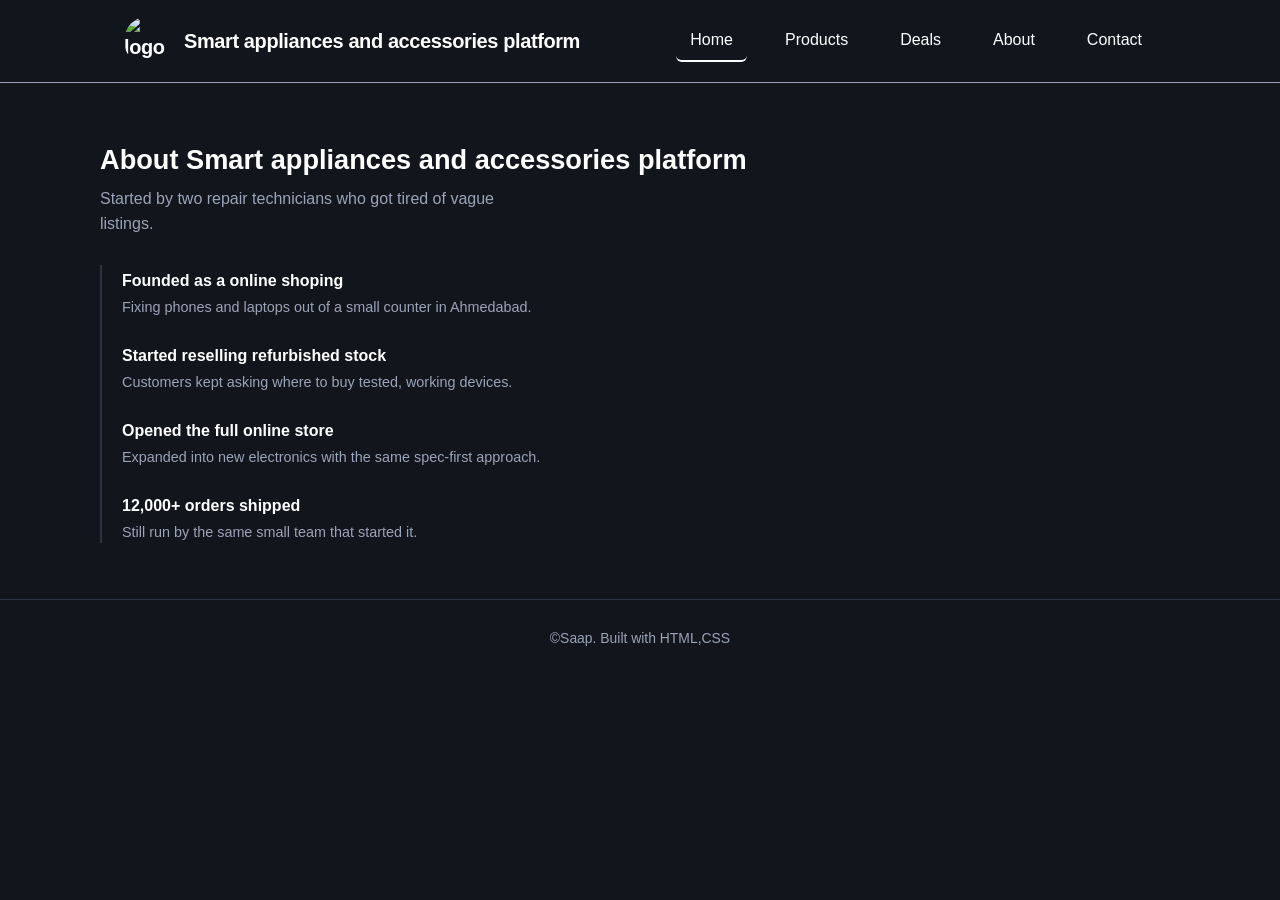
==== about.html @ 23824fc9 "Add files via upload" ====
<!DOCTYPE html>
<html lang="en">
<head>
<meta charset="UTF-8">
<meta name="viewport" content="width=device-width, initial-scale=1">
<title>About — SAAP</title>
<link rel="stylesheet" href="style.css">
</head>
<body>
<header>
  <div class="nav">
    <div class="brand"><img src="products/logo.png" alt="logo" class="logo">Smart appliances and accessories platform</div>
    <nav class="links">
      <a class="active" href="index.html">Home</a>
      <a href="products.html">Products</a>
      <a href="deals.html">Deals</a>
      <a href="about.html">About</a>
      <a href="contact.html">Contact</a>
    </nav>
  </div>
</header>
<main>
  <div class="wrap section">
  <div class="section-head"><div><h2>About Smart appliances and accessories platform</h2><p>Started by two repair technicians who got tired of vague listings.</p></div></div>
  <div class="about-grid">
    <div class="timeline">
      <div class="tl-item"><h3>Founded as a online shoping</h3><p>Fixing phones and laptops out of a small counter in Ahmedabad.</p></div>
      <div class="tl-item"><h3>Started reselling refurbished stock</h3><p>Customers kept asking where to buy tested, working devices.</p></div>
      <div class="tl-item"><h3>Opened the full online store</h3><p>Expanded into new electronics with the same spec-first approach.</p></div>
      <div class="tl-item"><h3>12,000+ orders shipped</h3><p>Still run by the same small team that started it.</p></div>
    </div>
   
  </div>
</div>
</main>

<footer><p>&copy;Saap. Built with HTML,CSS</p></footer>

</body>
</html>
---- style.css ----
* {
  padding: 0px;
  margin: 0px;
  box-sizing: border-box;
}

h1,
h2,
h3,
.brand {
  font-family: 'Space Grotesk', sans-serif;
}

a {
  color: white;
  text-decoration: none;
}

.wrap {
  max-width: 1080px;
  margin: 0 auto;
  padding: 0 24px;
}

body {
  margin: 0;
  background: rgb(18, 21, 28);
  color: white;
  font-family: 'Inter', sans-serif;
  line-height: 1.55;
}

header {
  position: sticky;
  top: 0;
  z-index: 10;
  background: rgb(18, 21, 28);
  border-bottom: 1px solid rgb(154, 164, 184);
}

header div img.logo {
  width: 50px;
  height: 50px;
  border-radius: 50%;
}

header div.brand {
  font-family: Arial, Helvetica, sans-serif;
  display: flex;
  align-items: center;
  gap: 10px;
}

header nav.links a {
  padding: 8px 14px;
  border-radius: 6px;
}

header nav.links {
  display: flex;
  gap: 24px;
  flex-wrap: wrap;
}

.links a:hover {
  transform: scale(1.2);
  border: 2px solid white;
}

a.active {
  border-bottom: 2px solid white;
}

.nav {
  display: flex;
  align-items: center;
  justify-content: space-between;
  padding: 16px 24px;
  max-width: 1080px;
  margin: 0 auto;
  flex-wrap: wrap;
  gap: 10px;
}

.brand {
  font-size: 1.25rem;
  font-weight: 700;
  letter-spacing: -0.02em;
  display: flex;
  align-items: center;
  gap: 8px;
}


.hero {
  padding: 64px 0 48px;
  border-bottom: 1px solid rgb(44, 52, 68);
  position: relative;
  overflow: hidden;
}

.hero-grid {
  display: grid;
  grid-template-columns: 1.2fr 1fr;
  gap: 40px;
  align-items: center;
}

.hero h1 {
  font-size: clamp(2rem, 5vw, 3.1rem);
  line-height: 1.08;
  margin: 0 0 18px;
  letter-spacing: -0.02em;
}

.hero p {
  color: rgb(154, 164, 184);
  font-size: 1.05rem;
  max-width: 46ch;
  margin: 0 0 28px;
}

.btn {
  display: inline-flex;
  align-items: center;
  gap: 8px;
  background: rgb(201, 128, 63);
  color: white;
  font-weight: 600;
  padding: 12px 22px;
  border-radius: 8px;
  border: none;
  cursor: pointer;
  font-size: 0.98rem;
  font-family: inherit;
}

.btn.ghost {
  background: none;
  border: 1px solid rgb(44, 52, 68);
  color: white;
}

.btn-row {
  display: flex;
  gap: 12px;
  flex-wrap: wrap;
}

.brand-img {
  border: 1px solid rgb(44, 52, 68);
  border-radius: 12px;
  background: rgb(27, 32, 43);
  padding: 24px;
}

.section {
  padding: 56px 0;
}

.section-head {
  display: flex;
  justify-content: space-between;
  align-items: flex-end;
  margin-bottom: 28px;
  gap: 16px;
  flex-wrap: wrap;
}

.section-head h2 {
  font-size: 1.7rem;
  margin: 0;
}

.section-head p {
  color: rgb(154, 164, 184);
  margin: 6px 0 0;
  max-width: 50ch;
}

.cat-grid {
  display: grid;
  grid-template-columns: repeat(4, 1fr);
  gap: 14px;
}

.cat {
  border: 1px solid rgb(44, 52, 68);
  border-radius: 10px;
  padding: 20px 18px;
  background: rgb(27, 32, 43);
}

.cat .icon {
  font-size: 1.4rem;
  margin-bottom: 10px;
}

.cat h3 {
  font-size: 1rem;
  margin: 0 0 4px;
}

.cat p {
  color: var(--text-dim);
  font-size: 0.87rem;
  margin: 0;
}

/* products */
.prod-grid {
  display: grid;
  grid-template-columns: repeat(3, 1fr);
  gap: 18px;
}

.prod-card {
  border: 1px solid rgb(44, 52, 68);
  border-radius: 10px;
  background: rgb(27, 32, 43);
  overflow: hidden;
}

.prod-media{
  height: 280px;
  background: rgb(18, 21, 28);
  display: flex;
  align-items: center;
  justify-content: center;
  font-size: 2.2rem;
  border-bottom: 1px solid;
}
.my-img{
  overflow: hidden;
  width: 100%;
  height: 100%;
}

.prod-body {
  padding: 20px;
}

.prod-body h3 {
  margin: 0 0 4px;
  font-size: 1rem;
}

.prod-body .cat-tag {
  color: rgb(154, 164, 184);
  font-size: 0.8rem;
}

.prod-foot {
  display: flex;
  justify-content: space-between;
  align-items: center;
  margin-top: 14px;
}

.price {
  font-family: 'Space Grotesk';
  font-weight: 600;
  color: rgb(63, 167, 160);
}


.deal-banner {
  border: 1px solid rgb(138, 90, 44);
  background: rgb(27, 32, 43);
  border-radius: 12px;
  padding: 28px;
  margin-bottom: 32px;
  display: flex;
  justify-content: space-between;
  align-items: center;
  gap: 20px;
  flex-wrap: wrap;
}

.deal-banner h2 {
  margin: 0 0 6px;
  font-size: 1.4rem;
}

.deal-banner p {
  margin: 0;
  color: rgb(154, 164, 184);
}

.timer {
  font-family: 'Space Grotesk';
  font-size: 1.6rem;
  color: rgb(201, 128, 63);
  font-weight: 700;
}

.deal-list {
  display: flex;
  flex-direction: column;
  border: 1px solid rgb(44, 52, 68);
  border-radius: 10px;
  overflow: hidden;
}

.deal-row {
  display: grid;
  grid-template-columns: 48px 1fr auto auto;
  gap: 16px;
  align-items: center;
  padding: 16px 18px;
  border-bottom: 1px solid rgb(44, 52, 68);
}

.deal-row:last-child {
  border-bottom: none;
}

.deal-row .icon {
  font-size: 1.5rem;
  text-align: center;
}

.deal-row .name {
  font-weight: 600;
}

.deal-row .sub {
  color: rgb(154, 164, 184);
  font-size: 0.85rem;
}

.old-price {
  color: rgb(154, 164, 184);
  text-decoration: line-through;
  font-size: 0.85rem;
  margin-right: 8px;
}

.off {
  background: rgba(63, 167, 160, 0.15);
  color: rgb(63, 167, 160);
  font-size: 0.78rem;
  padding: 3px 8px;
  border-radius: 5px;
  font-weight: 600;
}


.about-grid {
  display: grid;
  grid-template-columns: 1fr 1fr;
  gap: 40px;
  align-items: start;
}

.timeline {
  border-left: 2px solid rgb(44, 52, 68);
  padding-left: 20px;
  display: flex;
  flex-direction: column;
  gap: 22px;
}

.tl-item .yr {
  color: rgb(201, 128, 63);
  font-family: 'Space Grotesk';
  font-weight: 600;
  font-size: 0.9rem;
}

.tl-item h3 {
  margin: 4px 0 2px;
  font-size: 1rem;
}

.tl-item p {
  margin: 0;
  color: rgb(154, 164, 184);
  font-size: 0.9rem;
}

.values {
  display: grid;
  grid-template-columns: 1fr 1fr;
  gap: 14px;
  margin-top: 18px;
}

.value {
  border: 1px solid rgb(44, 52, 68);
  border-radius: 10px;
  padding: 16px;
  background: rgb(27, 32, 43);
}

.value h3 {
  margin: 0 0 4px;
  font-size: 0.95rem;
}

.value p {
  margin: 0;
  color: rgb(154, 164, 184);
  font-size: 0.85rem;
}


.contact-grid {
  display: grid;
  grid-template-columns: 1fr 1fr;
  gap: 40px;
}

.field {
  margin-bottom: 16px;
}

.field label {
  display: block;
  font-size: 0.87rem;
  color: rgb(154, 164, 184);
  margin-bottom: 6px;
}

.field input,
.field textarea {
  width: 100%;
  background: rgb(27, 32, 43);
  border: 1px solid rgb(44, 52, 68);
  color: white;
  padding: 11px 12px;
  border-radius: 8px;
  font-family: inherit;
  font-size: 0.95rem;
}

.field textarea {
  resize: vertical;
  min-height: 100px;
}

.info-card {
  border: 1px solid rgb(44, 52, 68);
  border-radius: 10px;
  padding: 20px;
  background: rgb(27, 32, 43);
  margin-bottom: 14px;
}

.info-card h3 {
  margin: 0 0 6px;
  font-size: 0.95rem;
}

.info-card p {
  margin: 0;
  color: rgb(154, 164, 184);
  font-size: 0.9rem;
}

.toast {
  display: none;
  background: rgba(63, 167, 160, 0.15);
  color: rgb(63, 167, 160);
  padding: 12px 14px;
  border-radius: 8px;
  font-size: 0.9rem;
  margin-top: 12px;
}

footer {
  border-top: 1px solid rgb(44, 52, 68);
  padding: 28px 0;
  color: rgb(154, 164, 184);
  font-size: 0.87rem;
  text-align: center;
}
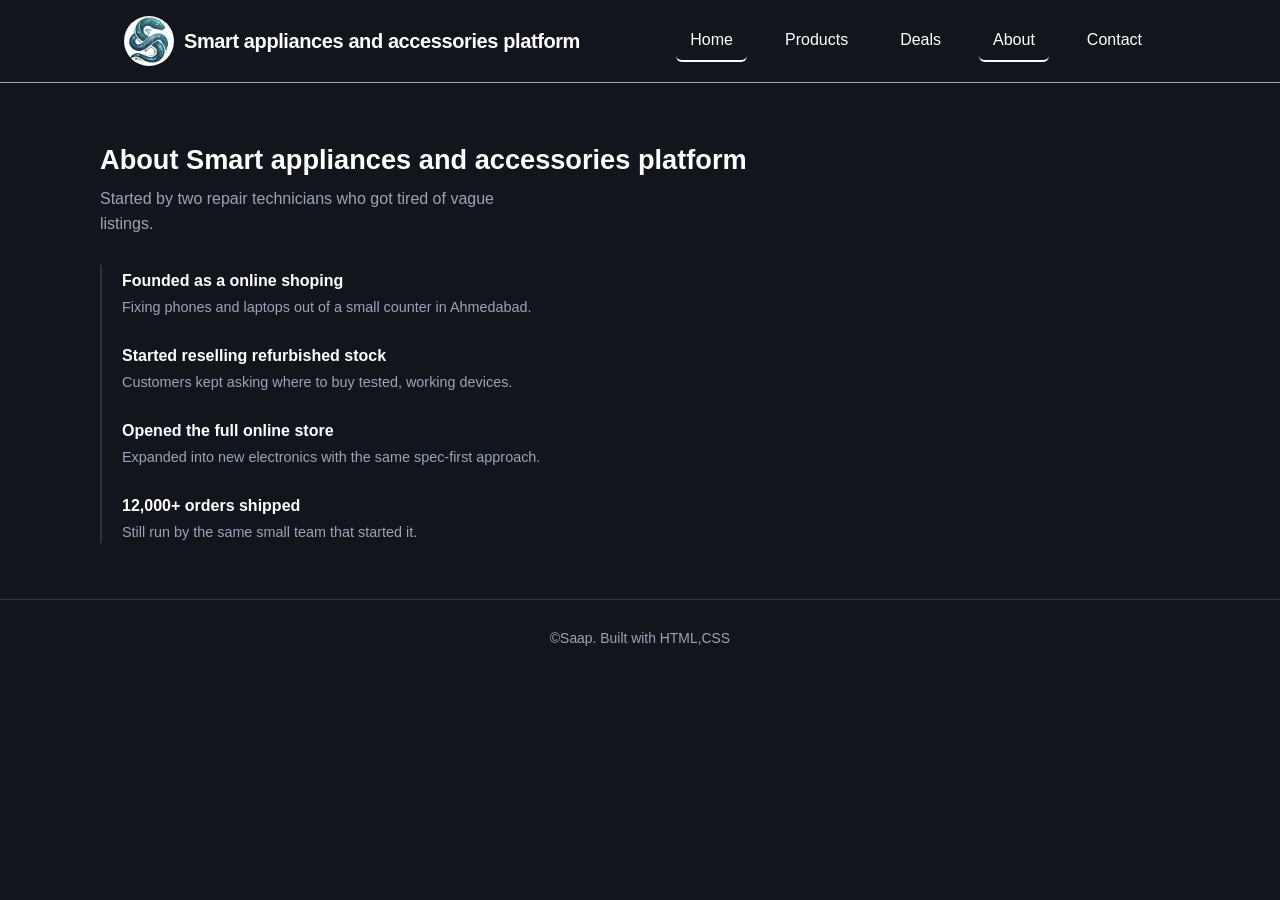
==== commit d6ba27de: "Fix active link for About section Updated the navigation to mark 'About' as active." ====
--- a/about.html
+++ b/about.html
@@ -14,7 +14,7 @@
       <a class="active" href="index.html">Home</a>
       <a href="products.html">Products</a>
       <a href="deals.html">Deals</a>
-      <a href="about.html">About</a>
+      <a class="active" href="about.html">About</a>
       <a href="contact.html">Contact</a>
     </nav>
   </div>
@@ -37,4 +37,4 @@
 <footer><p>&copy;Saap. Built with HTML,CSS</p></footer>
 
 </body>
-</html>+</html>
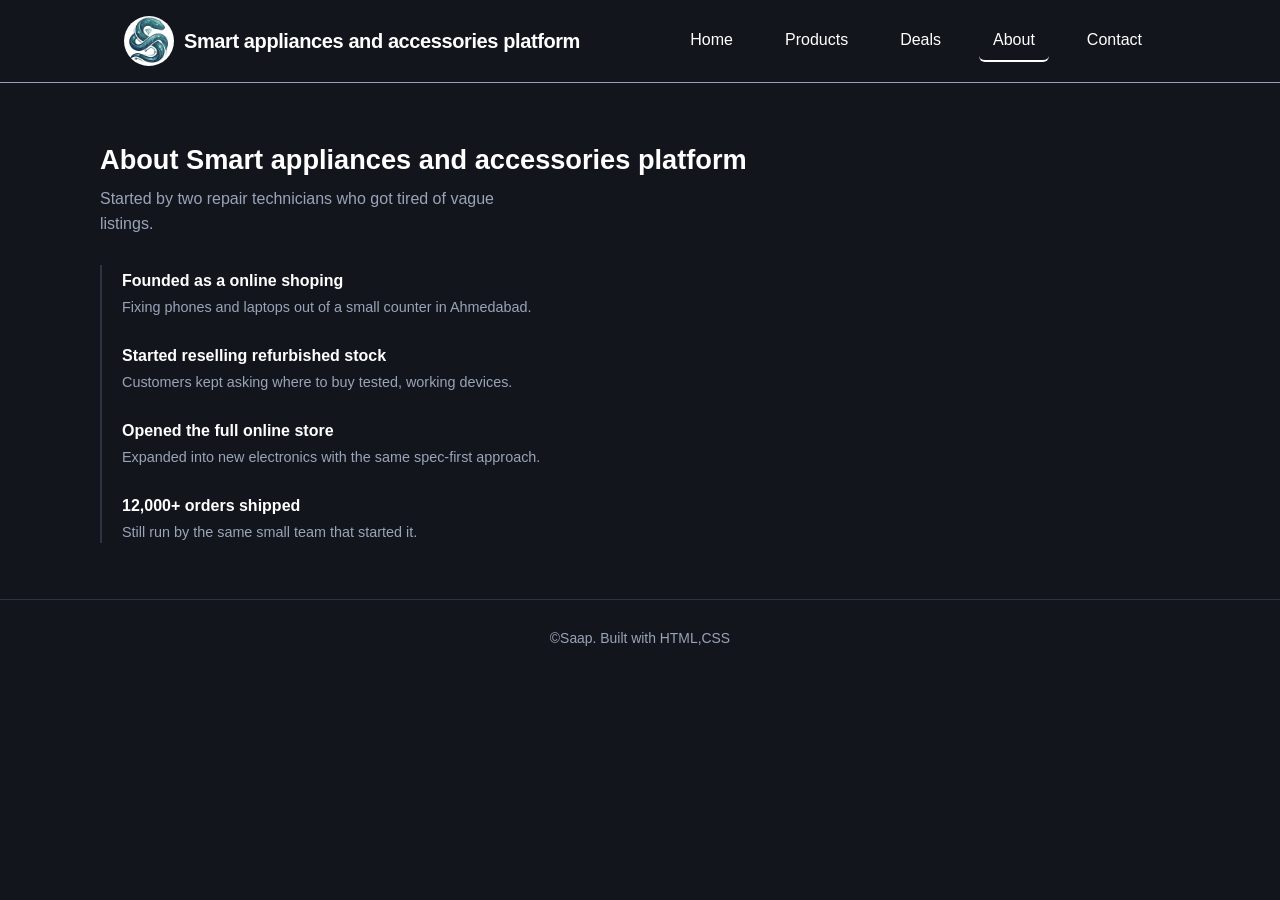
==== commit 8c51ec9f: "Add files via upload" ====
--- a/about.html
+++ b/about.html
@@ -11,7 +11,7 @@
   <div class="nav">
     <div class="brand"><img src="products/logo.png" alt="logo" class="logo">Smart appliances and accessories platform</div>
     <nav class="links">
-      <a class="active" href="index.html">Home</a>
+      <a href="index.html">Home</a>
       <a href="products.html">Products</a>
       <a href="deals.html">Deals</a>
       <a class="active" href="about.html">About</a>
@@ -37,4 +37,4 @@
 <footer><p>&copy;Saap. Built with HTML,CSS</p></footer>
 
 </body>
-</html>
+</html>
--- a/style.css
+++ b/style.css
@@ -1,9 +1,10 @@
-* {
+/* body */
+*{
   padding: 0px;
   margin: 0px;
   box-sizing: border-box;
 }
-
+/* font styel */
 h1,
 h2,
 h3,
@@ -30,6 +31,8 @@
   line-height: 1.55;
 }
 
+/* header */
+
 header {
   position: sticky;
   top: 0;
@@ -91,7 +94,7 @@
   gap: 8px;
 }
 
-
+/* index.html main body */
 .hero {
   padding: 64px 0 48px;
   border-bottom: 1px solid rgb(44, 52, 68);
@@ -202,12 +205,13 @@
 }
 
 .cat p {
-  color: var(--text-dim);
+  color: rgb(154, 164, 184);
   font-size: 0.87rem;
   margin: 0;
 }
 
 /* products */
+
 .prod-grid {
   display: grid;
   grid-template-columns: repeat(3, 1fr);
@@ -263,6 +267,7 @@
   color: rgb(63, 167, 160);
 }
 
+/* deals */
 
 .deal-banner {
   border: 1px solid rgb(138, 90, 44);
@@ -345,6 +350,7 @@
   font-weight: 600;
 }
 
+/* about */
 
 .about-grid {
   display: grid;
@@ -404,6 +410,7 @@
   font-size: 0.85rem;
 }
 
+/* contact */
 
 .contact-grid {
   display: grid;
@@ -474,4 +481,192 @@
   color: rgb(154, 164, 184);
   font-size: 0.87rem;
   text-align: center;
+}
+/* laptops screen size */
+
+@media (max-width: 1024px) {
+  .wrap {
+    max-width: 100%;
+    padding: 0 20px;
+  }
+
+  .hero-grid {
+    gap: 28px;
+  }
+
+  .cat-grid {
+    grid-template-columns: repeat(2, 1fr);
+  }
+
+  .prod-grid {
+    grid-template-columns: repeat(2, 1fr);
+  }
+
+  .about-grid,
+  .contact-grid {
+    gap: 28px;
+  }
+}
+
+/* Tablets screen size */
+
+@media (max-width: 768px) {
+  .nav {
+    padding: 12px 20px;
+    justify-content: center;
+    text-align: center;
+  }
+
+  header nav.links {
+    gap: 8px;
+    justify-content: center;
+  }
+
+  header nav.links a {
+    padding: 6px 10px;
+  }
+
+  /* hover zoom is awkward on touch screens */
+  .links a:hover {
+    transform: none;
+  }
+
+  .hero {
+    padding: 40px 0 32px;
+  }
+
+  .hero-grid {
+    grid-template-columns: 1fr;
+  }
+
+  .hero p {
+    max-width: 100%;
+  }
+
+  .section {
+    padding: 40px 0;
+  }
+
+  .about-grid,
+  .contact-grid {
+    grid-template-columns: 1fr;
+  }
+
+  .prod-media {
+    height: 220px;
+  }
+
+  .deal-banner {
+    padding: 20px;
+  }
+
+  .deal-row {
+    grid-template-columns: 40px 1fr auto;
+    gap: 12px;
+  }
+
+  .deal-row .off {
+    grid-column: 2 / -1;
+    justify-self: start;
+  }
+}
+
+/* Android screen size */
+
+@media (max-width: 480px) {
+  .wrap {
+    padding: 0 14px;
+  }
+
+  .nav {
+    padding: 10px 14px;
+  }
+
+  .brand {
+    font-size: 1.05rem;
+  }
+
+  header div img.logo {
+    width: 40px;
+    height: 40px;
+  }
+
+  header nav.links a {
+    font-size: 0.9rem;
+    padding: 6px 8px;
+  }
+
+  .hero {
+    padding: 28px 0 24px;
+  }
+
+  .hero h1 {
+    font-size: 1.8rem;
+  }
+
+  .hero p {
+    font-size: 0.97rem;
+  }
+
+  .brand-img {
+    padding: 14px;
+  }
+
+  .btn-row {
+    flex-direction: column;
+  }
+
+  .btn {
+    width: 100%;
+    justify-content: center;
+  }
+
+  .section {
+    padding: 32px 0;
+  }
+
+  .section-head {
+    flex-direction: column;
+    align-items: flex-start;
+  }
+
+  .section-head h2 {
+    font-size: 1.4rem;
+  }
+
+  .cat-grid,
+  .prod-grid,
+  .values {
+    grid-template-columns: 1fr;
+  }
+
+  .prod-media {
+    height: 200px;
+  }
+
+  .deal-banner {
+    flex-direction: column;
+    align-items: flex-start;
+  }
+
+  .timer {
+    font-size: 1.3rem;
+  }
+
+  .deal-row {
+    grid-template-columns: 36px 1fr;
+  }
+
+  .deal-row .off,
+  .deal-row > div:last-child {
+    grid-column: 2;
+  }
+
+  .timeline {
+    padding-left: 14px;
+  }
+
+  .info-card {
+    padding: 16px;
+  }
 }
